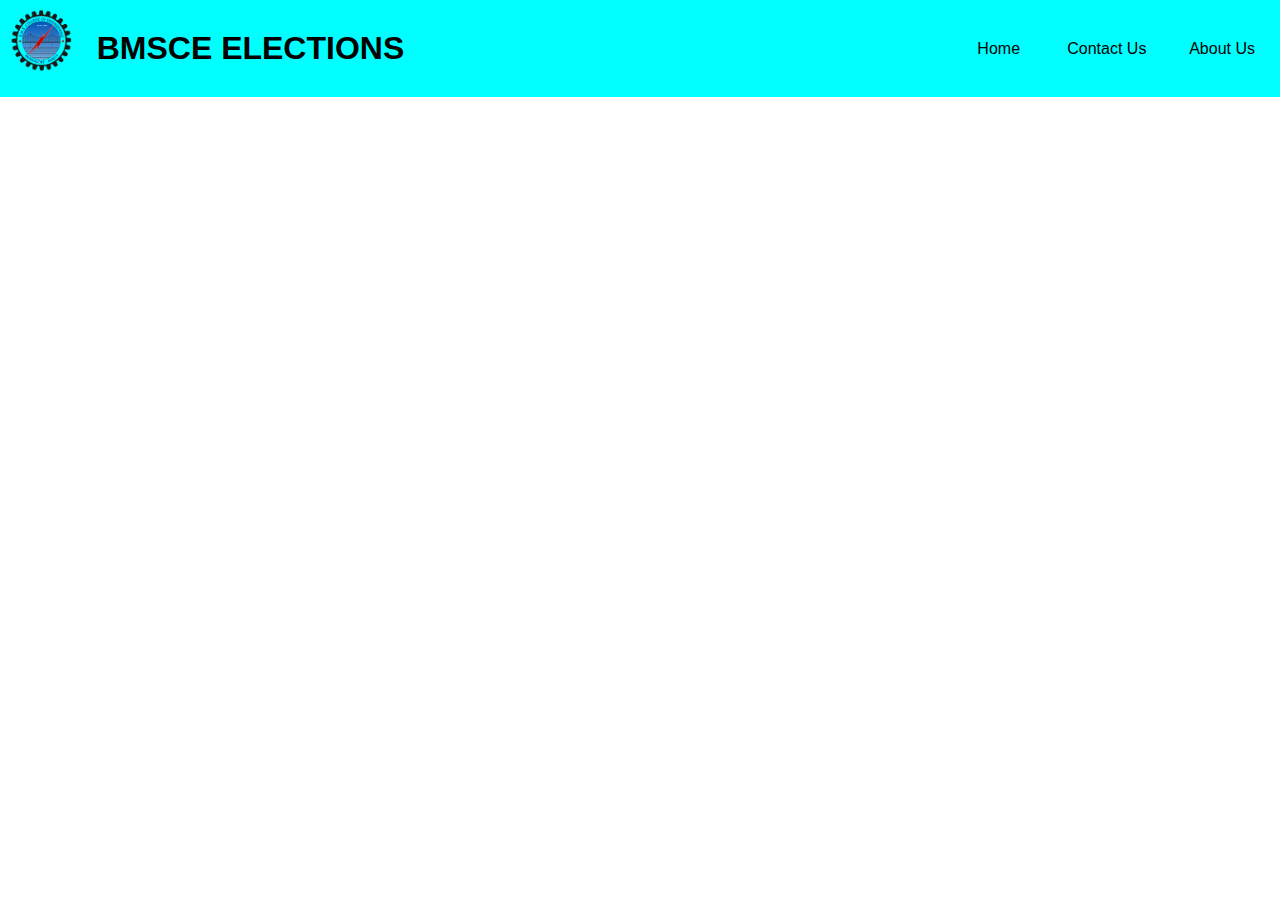
==== index.html @ 9b20bb3a "DAY 1" ====
<!DOCTYPE html>
<html lang="en">
<head>
    <meta charset="UTF-8">
    <meta name="viewport" content="width=device-width, initial-scale=1.0">
    <title>BMSCE ELECTIONS</title>
    <link rel="stylesheet" href="style.css">
</head>
<body>
    <div class="navbar">
        <div class="left">
            <img src="images/bmslogo.png" alt="error" srcset="" height="6.5%" width="6.5%"> &nbsp;
            <p style="margin: 20px; font-size:xx-large"><b>BMSCE ELECTIONS</b></p>  
        </div>
        <div class="right">
            <a href="index.html">Home</a> &nbsp; &nbsp;
            <a href="contactus.html">Contact Us</a>&nbsp; &nbsp;
            <a href="aboutus.html">About Us</a>
        </div>
        

    </div>
</body>
</html>
---- style.css ----
body {
    margin: 0;
    padding: 0;
    font-family: 'Trebuchet MS', 'Lucida Sans Unicode', 'Lucida Grande', 'Lucida Sans', Arial, sans-serif;
}
.left
{
    display: flex;
}
.navbar {
    background-color:aqua;
    overflow: hidden;
    color: white;
    padding: 10px 10px;
    display: flex;
    justify-content: space-between;
    align-items: center;
    white-space: nowrap;
    z-index: 3;
    color: black;
}
.navbar a {
    
    text-decoration: none;
    margin-right: 5px; /* Adjust the margin between links as needed */
    white-space: nowrap; /* Prevent line breaks within links */
    color: black;
    padding: 10px;
    
}
.left img
{
    
}
.navbar a:hover{
    background-color: beige;
    border-radius: 50px;
    transition: 300ms;
    
}
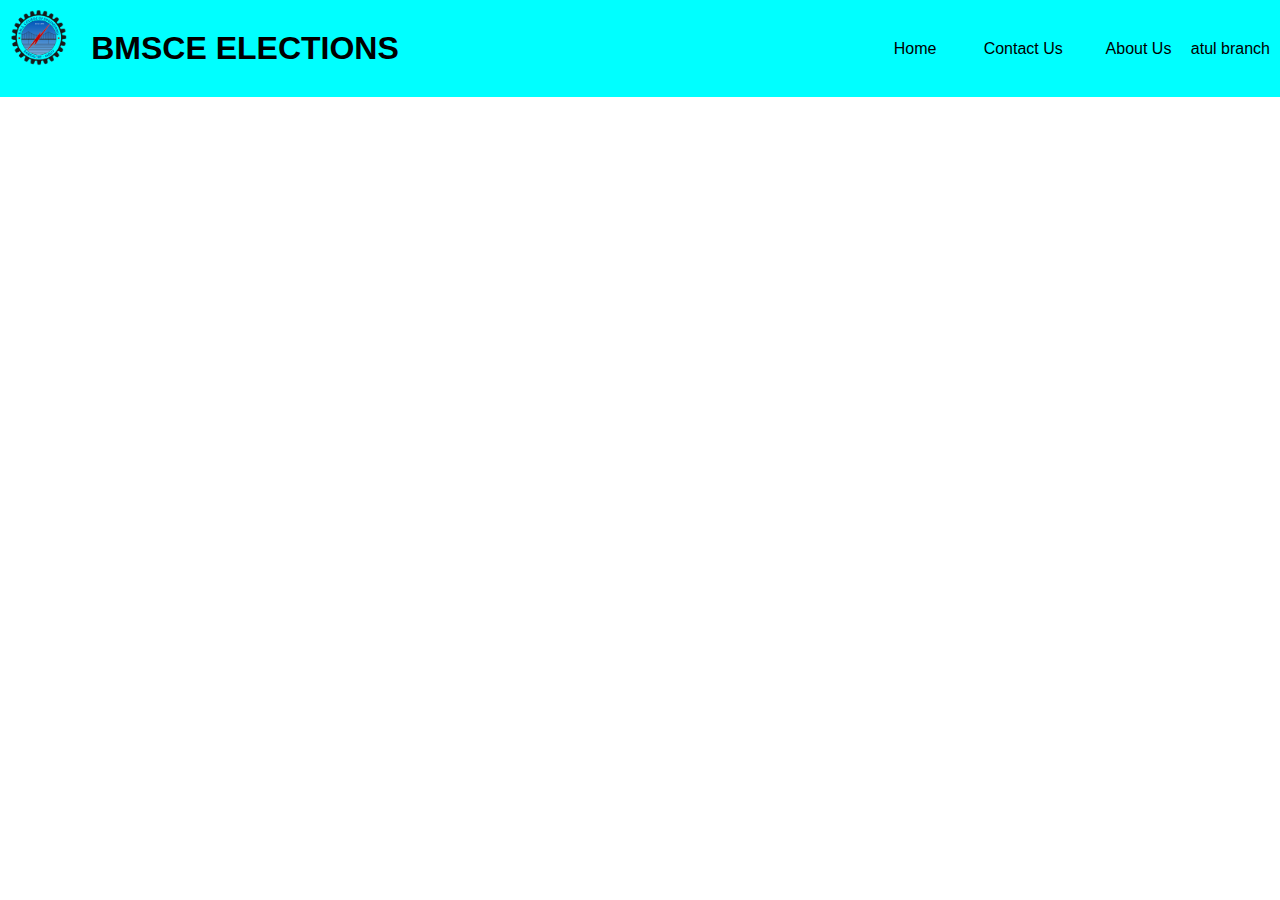
==== commit b644ebcd: "Update index.html" ====
--- a/index.html
+++ b/index.html
@@ -16,6 +16,7 @@
             <a href="index.html">Home</a> &nbsp; &nbsp;
             <a href="contactus.html">Contact Us</a>&nbsp; &nbsp;
             <a href="aboutus.html">About Us</a>
+            atul branch
         </div>
         
 
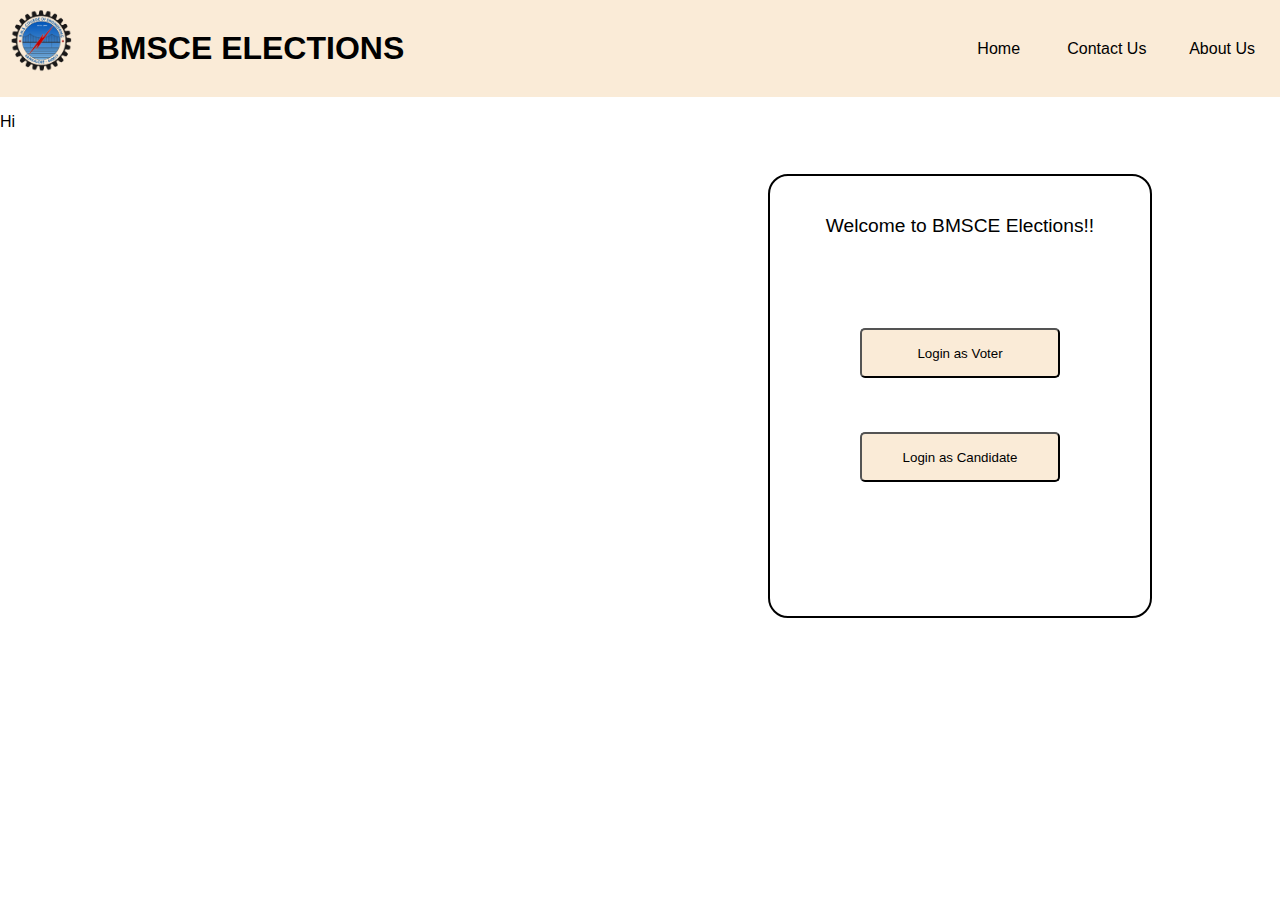
==== commit 1f3af354: "Login Page updated" ====
--- a/index.html
+++ b/index.html
@@ -15,11 +15,20 @@
         <div class="right">
             <a href="index.html">Home</a> &nbsp; &nbsp;
             <a href="contactus.html">Contact Us</a>&nbsp; &nbsp;
-            <a href="aboutus.html">About Us</a>
-            atul branch
+            <a href="aboutus.html">About Us</a>   
         </div>
-        
-
+    </div>
+    <div class="lc">
+        <div class="animation">
+            <p>Hi</p>
+        </div>
+        <div class="loginbar">
+            <p style="font-size: larger;">Welcome to BMSCE Elections!!</p>
+            <br><br><br><br>
+            <button class="login">Login as Voter</button>
+            <br><br><br><br>
+            <button class="login">Login as Candidate</button>
+        </div>
     </div>
 </body>
 </html>--- a/style.css
+++ b/style.css
@@ -9,7 +9,7 @@
     display: flex;
 }
 .navbar {
-    background-color:aqua;
+    background-color: antiquewhite;
     overflow: hidden;
     color: white;
     padding: 10px 10px;
@@ -29,13 +29,42 @@
     padding: 10px;
     
 }
-.left img
-{
-    
-}
 .navbar a:hover{
     background-color: beige;
     border-radius: 50px;
+    transition: 750ms;
+    filter: drop-shadow(4px 4px 8px black);  
+}
+.lc
+{
+    display: flex;
+    justify-content: space-between;
+}
+.loginbar
+{
+    border: 2px solid black;
+    border-radius: 20px;
+    padding: 20px;
+    padding-left: 40px;
+    padding-right: 40px;
+    align-self: flex-end;
+    margin-right: 10%;
+    margin-top: 6%;
+    height: 400px;
+    width: 300px;   
+    text-align: center;
+}
+button
+{
+    font-family: 'Trebuchet MS', 'Lucida Sans Unicode', 'Lucida Grande', 'Lucida Sans', Arial, sans-serif;
+    border-radius: 5px;   
+    width: 200px; 
+    height: 50px;
+    background-color:antiquewhite;
+}
+button:hover {
+    cursor: pointer;
+    filter: drop-shadow(2px 2px 4px black);
     transition: 300ms;
-    
-}+
+  }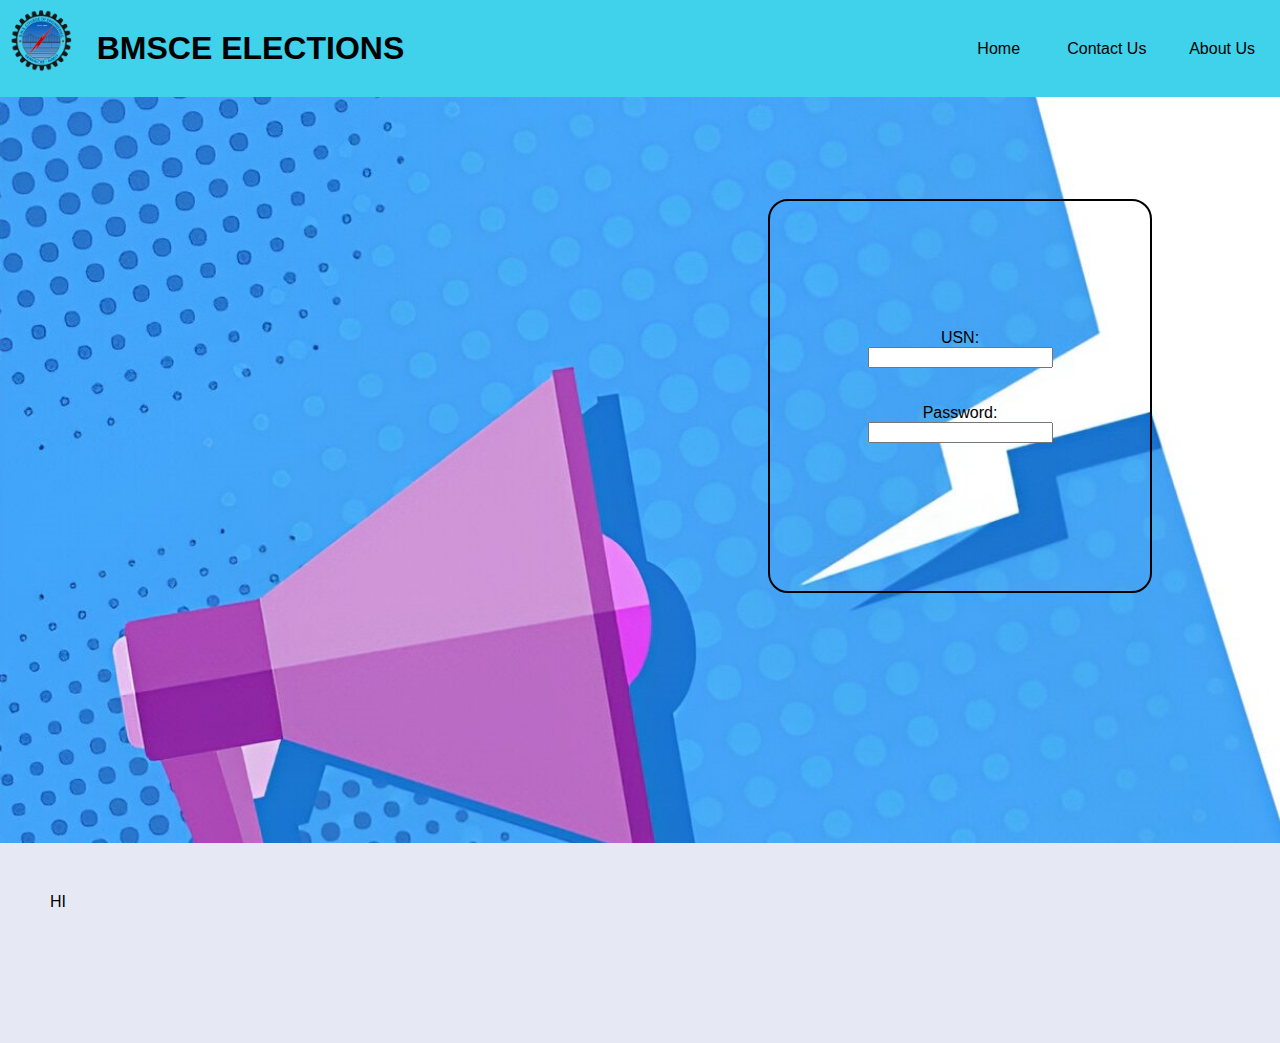
==== commit c0a51d31: "DAY 2 Part 1" ====
--- a/index.html
+++ b/index.html
@@ -5,6 +5,7 @@
     <meta name="viewport" content="width=device-width, initial-scale=1.0">
     <title>BMSCE ELECTIONS</title>
     <link rel="stylesheet" href="style.css">
+    <script src="script.js"></script>
 </head>
 <body>
     <div class="navbar">
@@ -20,15 +21,27 @@
     </div>
     <div class="lc">
         <div class="animation">
-            <p>Hi</p>
+            
         </div>
         <div class="loginbar">
+            <!-- <br><br>
             <p style="font-size: larger;">Welcome to BMSCE Elections!!</p>
-            <br><br><br><br>
-            <button class="login">Login as Voter</button>
-            <br><br><br><br>
-            <button class="login">Login as Candidate</button>
+            <br><br>
+            <button class="login" onclick="showVoterForm()">Login as Voter</button>
+            <br><br><br>
+            <button class="login" onclick="showCandidateForm()">Login as Candidate</button> -->
+            <br><br><br><br><br><br>
+            <label>USN:</label>
+            <br>
+            <input type="text">
+            <br><br><br>
+            <label for="password">Password:</label>
+            <br>
+            <input type="password">
         </div>
     </div>
+    <footer>
+        HI
+    </footer>
 </body>
 </html>--- a/style.css
+++ b/style.css
@@ -3,13 +3,16 @@
     margin: 0;
     padding: 0;
     font-family: 'Trebuchet MS', 'Lucida Sans Unicode', 'Lucida Grande', 'Lucida Sans', Arial, sans-serif;
+    background-image: url("images/BG.jpg");
+    background-repeat: no-repeat;
+    background-size: cover;
 }
 .left
 {
     display: flex;
 }
 .navbar {
-    background-color: antiquewhite;
+    background-color:rgb(64, 209, 235);
     overflow: hidden;
     color: white;
     padding: 10px 10px;
@@ -49,8 +52,8 @@
     padding-right: 40px;
     align-self: flex-end;
     margin-right: 10%;
-    margin-top: 6%;
-    height: 400px;
+    margin-top: 8%;
+    height: 350px;
     width: 300px;   
     text-align: center;
 }
@@ -66,5 +69,17 @@
     cursor: pointer;
     filter: drop-shadow(2px 2px 4px black);
     transition: 300ms;
-
-  }+  }
+footer
+{
+    margin-top: 250px;
+    background-color: rgb(230, 232, 243);
+    height: 100px;
+    padding: 50px;
+    padding-top: 50px;
+    
+}
+label
+{
+    
+}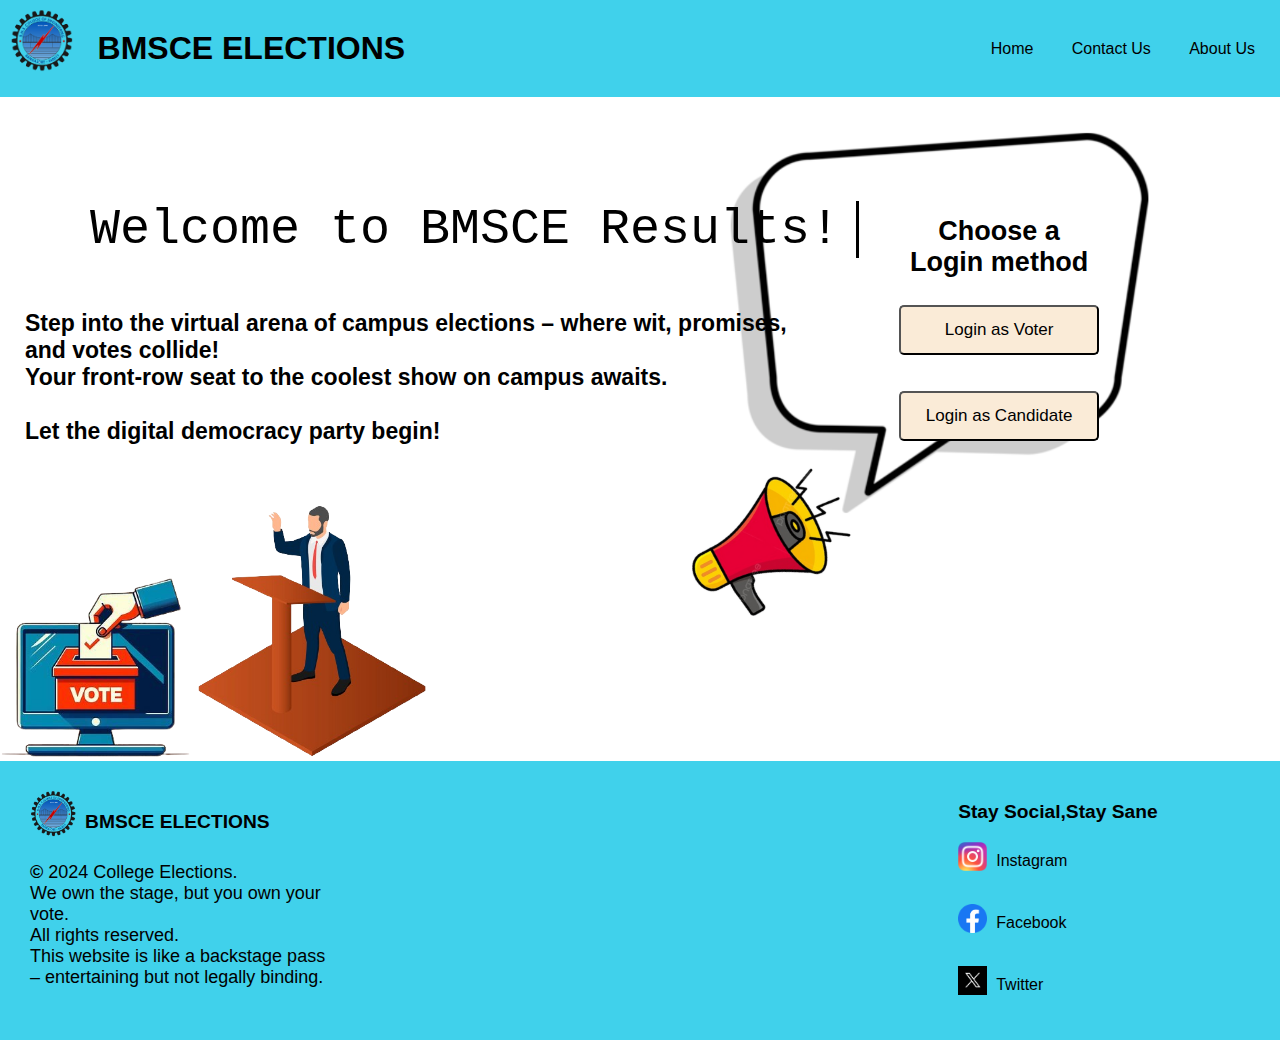
==== commit bace37e5: "DAY 2 Part 2" ====
--- a/index.html
+++ b/index.html
@@ -1,5 +1,6 @@
 <!DOCTYPE html>
 <html lang="en">
+
 <head>
     <meta charset="UTF-8">
     <meta name="viewport" content="width=device-width, initial-scale=1.0">
@@ -7,41 +8,71 @@
     <link rel="stylesheet" href="style.css">
     <script src="script.js"></script>
 </head>
+
 <body>
     <div class="navbar">
         <div class="left">
             <img src="images/bmslogo.png" alt="error" srcset="" height="6.5%" width="6.5%"> &nbsp;
-            <p style="margin: 20px; font-size:xx-large"><b>BMSCE ELECTIONS</b></p>  
+            <p style="margin: 20px; font-size:xx-large"><b>BMSCE ELECTIONS</b></p>
         </div>
         <div class="right">
             <a href="index.html">Home</a> &nbsp; &nbsp;
             <a href="contactus.html">Contact Us</a>&nbsp; &nbsp;
-            <a href="aboutus.html">About Us</a>   
+            <a href="aboutus.html">About Us</a>
         </div>
     </div>
     <div class="lc">
         <div class="animation">
+            <br><br><br><br><br><br><br><br>
+            <div class="wrapper">
+                <div class="typing-demo">
+                  <code style="font-size: 50px;  margin-left:50px;">Welcome to BMSCE Results!</code>
+                </div>
+            </div>
+            <br>
+            <div>
+                <p style="font-size:23px; padding:25px "><b>Step into the virtual arena of campus elections – where wit, promises,  <br>and 
+                     votes collide! <br>Your front-row seat to the coolest show on campus awaits. <br><br>Let the digital democracy party begin!</b></p>
+                <div>
+                    
+                </div>
+            </div>
             
         </div>
         <div class="loginbar">
-            <!-- <br><br>
-            <p style="font-size: larger;">Welcome to BMSCE Elections!!</p>
-            <br><br>
-            <button class="login" onclick="showVoterForm()">Login as Voter</button>
             <br><br><br>
-            <button class="login" onclick="showCandidateForm()">Login as Candidate</button> -->
-            <br><br><br><br><br><br>
-            <label>USN:</label>
-            <br>
-            <input type="text">
+            <p style="font-size:27px;"><b>Choose a Login method</b></p>
+
+            <button class="login" onclick="showVoterForm()" style="font-size: 17px;">Login as Voter</button>
             <br><br><br>
-            <label for="password">Password:</label>
-            <br>
-            <input type="password">
+            <button class="login" onclick="showCandidateForm()" style="font-size: 17px;">Login as Candidate</button>
         </div>
     </div>
-    <footer>
-        HI
-    </footer>
+    <div class="image-container">
+        <img src="images/voter.png" alt="" srcset="" height="auto" width="15%" class="moving-image1" >
+        <img src="images/candi.png" alt="" srcset="" height="auto" width="18%" class="moving-image2" >
+    </div>
+    <div class="footer">
+        <div class="column">
+            <div class="left"><img src="images/bmslogo.png" alt="error" srcset="" height="15%" width="15%">&nbsp;&nbsp;
+            <p style="font-size: larger; margin-top:20px"><b>BMSCE ELECTIONS</b></p></div>
+            <p style="font-size: large;"><b>&COPY;</b> 2024 College Elections. <br>We own the stage, but you own your
+                vote. <br> All rights reserved. <br> This website is like a backstage pass – entertaining but not
+                legally binding.
+            </p>
+        </div>
+    
+        <div class="column">
+            <p style="font-size: larger;"><b>Stay Social,Stay Sane</b></p>
+            <div class="left"><img src="images/insta.png" alt="" srcset="" height="10%" width="10%">&nbsp;&nbsp;
+            <p>Instagram</p></div><br>
+            <div class="left"><img src="images/fb.png" alt="" srcset="" height="10%" width="10%">&nbsp;&nbsp;
+            <p>Facebook</p></div><br>
+            <div class="left"><img src="images/x.png" alt="" srcset="" height="10%" width="10%">&nbsp;&nbsp;
+            <p>Twitter</p></div>
+        </div>
+    </div>
+    
 </body>
+
 </html>--- a/style.css
+++ b/style.css
@@ -3,11 +3,19 @@
     margin: 0;
     padding: 0;
     font-family: 'Trebuchet MS', 'Lucida Sans Unicode', 'Lucida Grande', 'Lucida Sans', Arial, sans-serif;
-    background-image: url("images/BG.jpg");
+    background-image: url("images/homepagebg.png");
     background-repeat: no-repeat;
-    background-size: cover;
+    background-size: 100%;   
+}
+p
+{
+    font-family: 'Trebuchet MS', 'Lucida Sans Unicode', 'Lucida Grande', 'Lucida Sans', Arial, sans-serif;
 }
 .left
+{
+    display: flex;
+}
+.right
 {
     display: flex;
 }
@@ -22,6 +30,7 @@
     white-space: nowrap;
     z-index: 3;
     color: black;
+    position: fixed;
 }
 .navbar a {
     
@@ -38,6 +47,16 @@
     transition: 750ms;
     filter: drop-shadow(4px 4px 8px black);  
 }
+.animation{
+    display: inline-block;
+    font-family: "arial";
+    font-size: 24px;
+    color: black;
+    z-index: 2;
+    
+  }
+  
+
 .lc
 {
     display: flex;
@@ -45,14 +64,14 @@
 }
 .loginbar
 {
-    border: 2px solid black;
+    /* border: 2px solid black; */
     border-radius: 20px;
     padding: 20px;
     padding-left: 40px;
     padding-right: 40px;
     align-self: flex-end;
-    margin-right: 10%;
-    margin-top: 8%;
+    margin-right: 13%;
+    margin-top: 9%;
     height: 350px;
     width: 300px;   
     text-align: center;
@@ -70,16 +89,106 @@
     filter: drop-shadow(2px 2px 4px black);
     transition: 300ms;
   }
-footer
+
+input
 {
-    margin-top: 250px;
-    background-color: rgb(230, 232, 243);
-    height: 100px;
-    padding: 50px;
-    padding-top: 50px;
+    height: 27px;
+    width: 200px;
+    padding: 5px;
+    border-radius: 10px;
     
 }
-label
+input::placeholder
+{
+    font-family: 'Trebuchet MS', 'Lucida Sans Unicode', 'Lucida Grande', 'Lucida Sans', Arial, sans-serif;
+    font-size:120%;
+    
+}
+#login
+{
+    height: 35px;
+    width: 80px;
+    font-size: 16px;
+    border-radius: 10px;
+}
+#back
+{    
+    font-size: 15px;
+}
+
+#newreg
 {
     
-}+    font-size: 15px;
+}
+#back:hover
+{
+    text-decoration: underline;
+    cursor: pointer;
+}
+#newreg:hover
+{
+    text-decoration: underline;
+    cursor: pointer;
+}
+.footer
+{
+    
+    background-color:rgb(64, 209, 235);
+    padding: 20px;
+    padding-top: px;
+    display: grid;
+    grid-template-columns: auto auto;
+    column-gap: 600px;
+    justify-content: space-between;
+}
+.column
+{
+    padding: 10px;
+}
+
+.column p {
+    
+    margin-top: 10px; /* Add margin for spacing */
+}
+.animation
+{
+    margin-bottom: 0px;
+}
+
+.wrapper {
+    height: 10px;
+    margin-left: 40px;
+    /*This part is important for centering*/
+    display: grid;
+    place-items: center;
+  }
+  
+  .typing-demo {
+    width: 68ch;
+    animation: typing 2s , blink .5s step-end infinite alternate;
+    white-space: nowrap;
+    overflow: hidden;
+    border-right: 3px solid;
+    font-family: monospace;
+    font-size: 20px;
+  }
+  
+  @keyframes typing {
+    from {
+      width: 0
+    }
+  }
+      
+  @keyframes blink {
+    50% {
+      border-color: transparent
+    }
+  }
+  .image-container {
+    position: relative;
+}
+
+
+
+
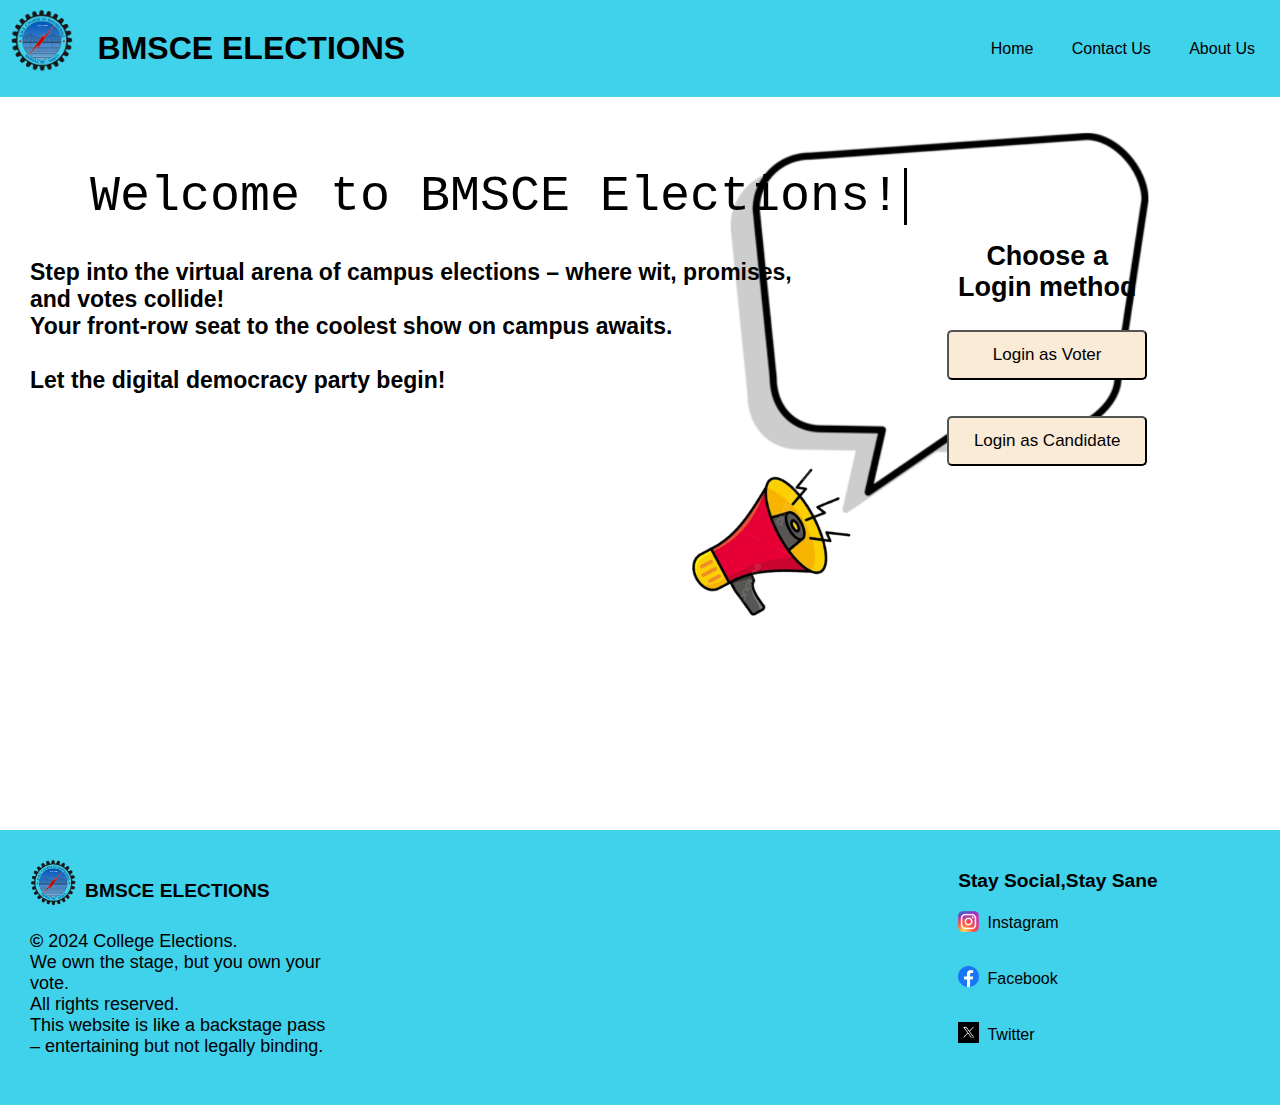
==== commit 6a7a8bd3: "DAY 3 PART !" ====
--- a/index.html
+++ b/index.html
@@ -23,19 +23,20 @@
     </div>
     <div class="lc">
         <div class="animation">
-            <br><br><br><br><br><br><br><br>
+            <br><br><br><br><br><br>
             <div class="wrapper">
                 <div class="typing-demo">
-                  <code style="font-size: 50px;  margin-left:50px;">Welcome to BMSCE Results!</code>
+                  <code style="font-size: 50px;  margin-left:50px;">Welcome to BMSCE Elections!</code>
                 </div>
             </div>
             <br>
-            <div>
-                <p style="font-size:23px; padding:25px "><b>Step into the virtual arena of campus elections – where wit, promises,  <br>and 
-                     votes collide! <br>Your front-row seat to the coolest show on campus awaits. <br><br>Let the digital democracy party begin!</b></p>
-                <div>
-                    
-                </div>
+            <div class="hptext">
+                <p style="font-size:23px; padding:30px "><b>Step into the virtual arena of campus elections – where wit, promises,  <br>and votes collide! <br>Your front-row seat to the coolest show on campus awaits. <br><br>Let the digital democracy party begin!</b>
+                </p>    
+                <br>
+                
+                
+                
             </div>
             
         </div>
@@ -48,10 +49,7 @@
             <button class="login" onclick="showCandidateForm()" style="font-size: 17px;">Login as Candidate</button>
         </div>
     </div>
-    <div class="image-container">
-        <img src="images/voter.png" alt="" srcset="" height="auto" width="15%" class="moving-image1" >
-        <img src="images/candi.png" alt="" srcset="" height="auto" width="18%" class="moving-image2" >
-    </div>
+    
     <div class="footer">
         <div class="column">
             <div class="left"><img src="images/bmslogo.png" alt="error" srcset="" height="15%" width="15%">&nbsp;&nbsp;
@@ -64,12 +62,12 @@
     
         <div class="column">
             <p style="font-size: larger;"><b>Stay Social,Stay Sane</b></p>
-            <div class="left"><img src="images/insta.png" alt="" srcset="" height="10%" width="10%">&nbsp;&nbsp;
-            <p>Instagram</p></div><br>
-            <div class="left"><img src="images/fb.png" alt="" srcset="" height="10%" width="10%">&nbsp;&nbsp;
-            <p>Facebook</p></div><br>
-            <div class="left"><img src="images/x.png" alt="" srcset="" height="10%" width="10%">&nbsp;&nbsp;
-            <p>Twitter</p></div>
+            <div class="left"><img src="images/insta.png" alt="" srcset="" height="7%" width="7%">&nbsp;&nbsp;
+            <p style="margin-top: 3.2px;">Instagram</p></div><br>
+            <div class="left"><img src="images/fb.png" alt="" srcset="" height="7%" width="7%">&nbsp;&nbsp;
+            <p style="margin-top: 4px;">Facebook</p></div><br>
+            <div class="left"><img src="images/x.png" alt="" srcset="" height="7%" width="7%">&nbsp;&nbsp;
+            <p style="margin-top: 3.2px;">Twitter</p></div>
         </div>
     </div>
     
--- a/style.css
+++ b/style.css
@@ -4,6 +4,7 @@
     padding: 0;
     font-family: 'Trebuchet MS', 'Lucida Sans Unicode', 'Lucida Grande', 'Lucida Sans', Arial, sans-serif;
     background-image: url("images/homepagebg.png");
+    
     background-repeat: no-repeat;
     background-size: 100%;   
 }
@@ -61,6 +62,8 @@
 {
     display: flex;
     justify-content: space-between;
+    height: 530px;
+    
 }
 .loginbar
 {
@@ -75,7 +78,9 @@
     height: 350px;
     width: 300px;   
     text-align: center;
-}
+    
+}
+
 button
 {
     font-family: 'Trebuchet MS', 'Lucida Sans Unicode', 'Lucida Grande', 'Lucida Sans', Arial, sans-serif;
@@ -134,8 +139,9 @@
 .footer
 {
     
-    background-color:rgb(64, 209, 235);
+    background-color:rgb(64, 209, 235); 
     padding: 20px;
+    margin-top: 300px;
     padding-top: px;
     display: grid;
     grid-template-columns: auto auto;
@@ -160,12 +166,12 @@
     height: 10px;
     margin-left: 40px;
     /*This part is important for centering*/
-    display: grid;
+    
     place-items: center;
   }
   
   .typing-demo {
-    width: 68ch;
+    width: 72ch;
     animation: typing 2s , blink .5s step-end infinite alternate;
     white-space: nowrap;
     overflow: hidden;
@@ -188,7 +194,15 @@
   .image-container {
     position: relative;
 }
-
-
-
-
+#vimg
+{
+    margin-left: 350px;
+}
+.animation-container {
+    display: flex;
+    justify-content: space-between;
+}
+
+
+
+
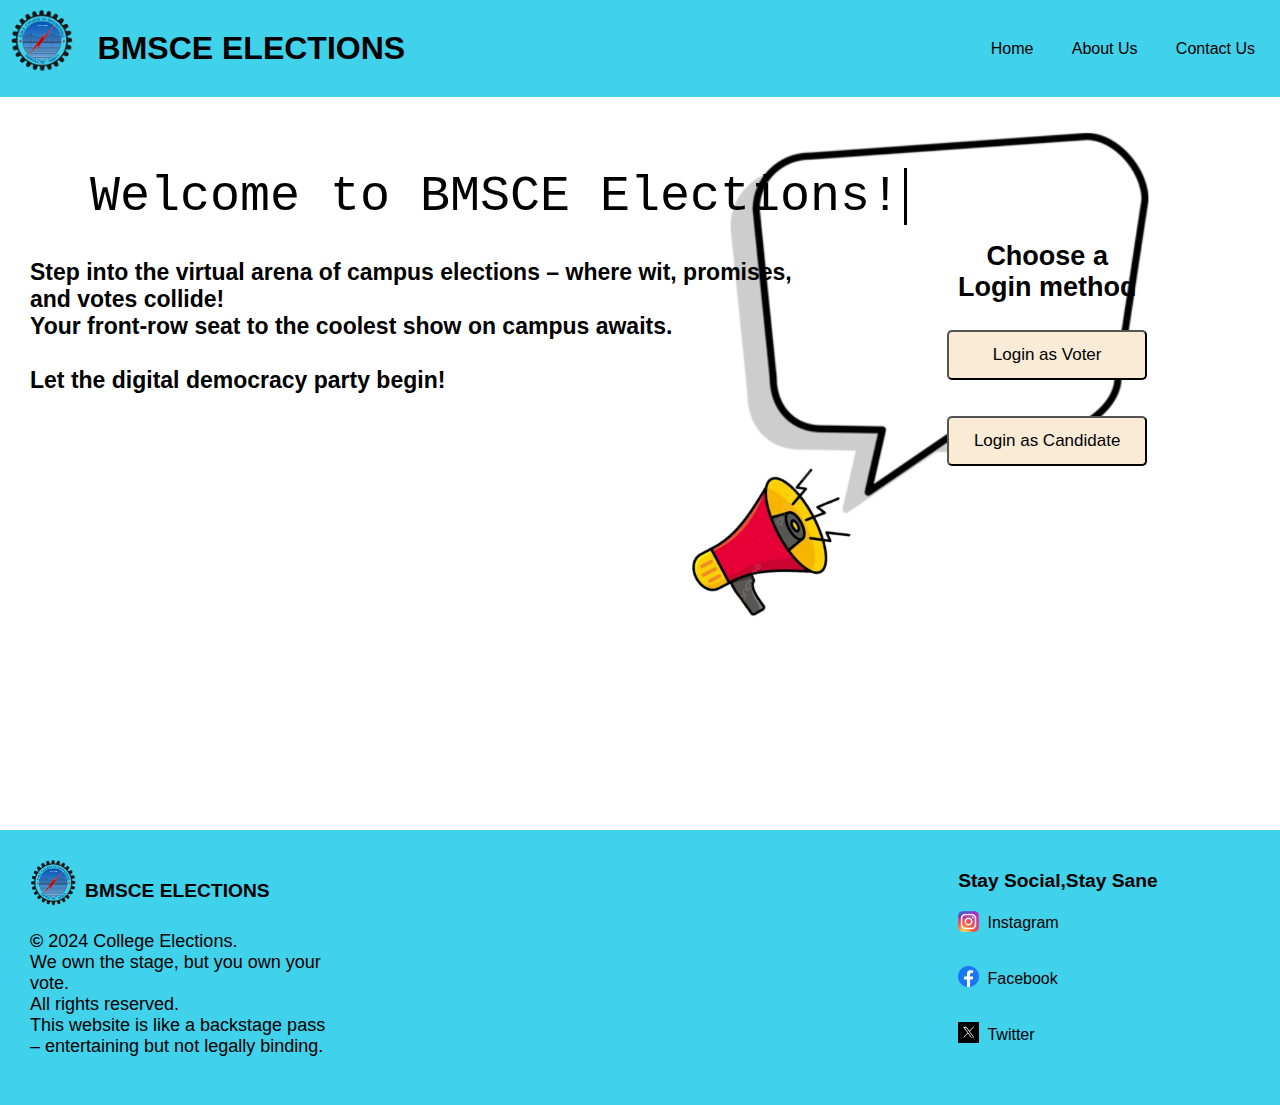
==== commit 7c079571: "DAY 4" ====
--- a/index.html
+++ b/index.html
@@ -17,8 +17,9 @@
         </div>
         <div class="right">
             <a href="index.html">Home</a> &nbsp; &nbsp;
-            <a href="contactus.html">Contact Us</a>&nbsp; &nbsp;
-            <a href="aboutus.html">About Us</a>
+            <a href="aboutus.html">About Us</a>&nbsp; &nbsp;
+            <a href="contactus.html">Contact Us</a>
+            
         </div>
     </div>
     <div class="lc">
--- a/style.css
+++ b/style.css
@@ -95,12 +95,18 @@
     transition: 300ms;
   }
 
-input
-{
+input {
+    border: 1px solid #ccc; /* Set a default border color */
+    border-radius: 10px; /* Set border-radius */
+    padding: 5px; /* Adjust padding as needed */
     height: 27px;
     width: 200px;
-    padding: 5px;
-    border-radius: 10px;
+}
+
+/* Additional styling for better visual appearance */
+input:focus {
+    outline: none; /* Remove outline on focus for better aesthetics */
+    border: 2px solid black; /* Change border color on focus */
     
 }
 input::placeholder
